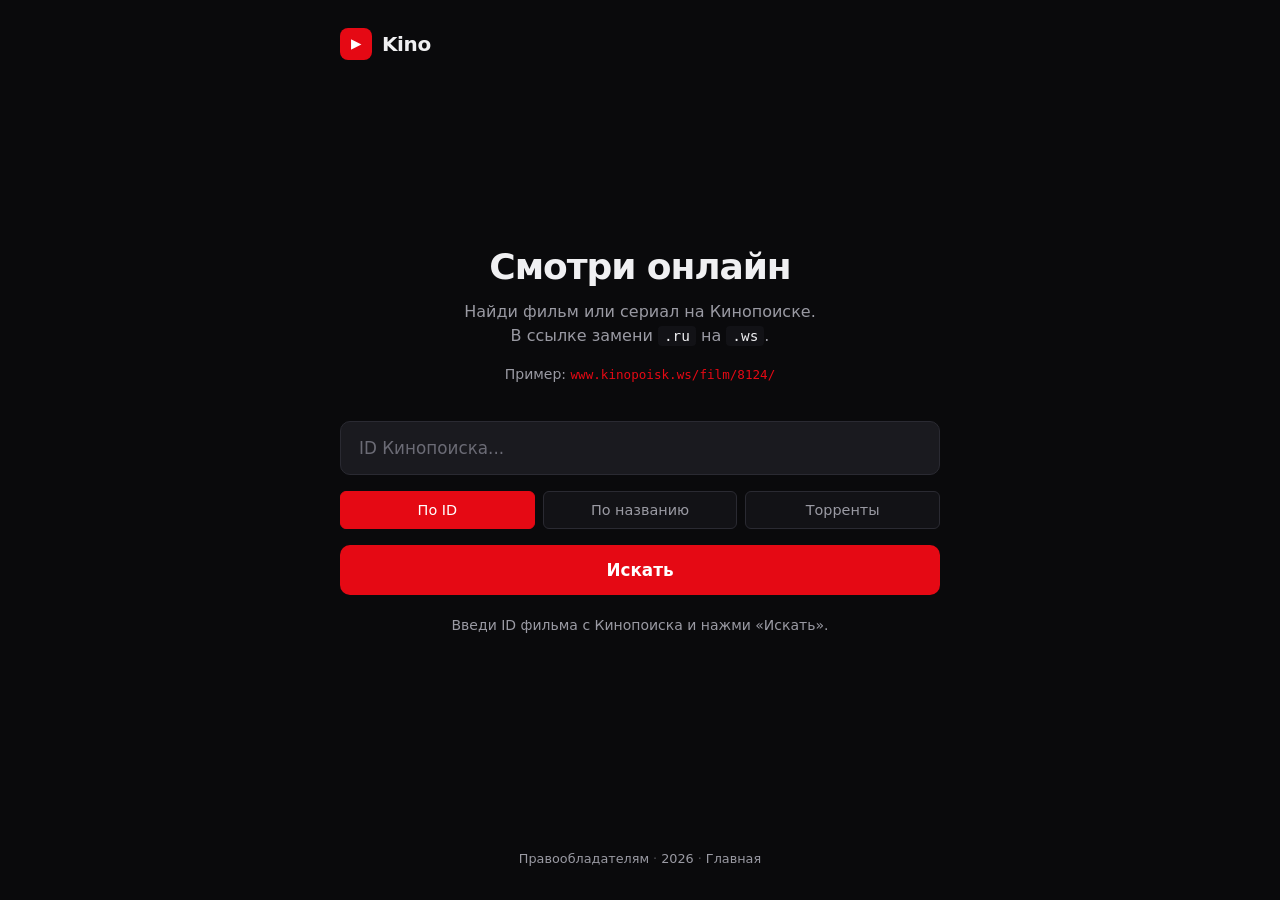
==== index.html @ 4b6ee845 "feat: show poster and title from Kinopoisk on ID search" ====
<!DOCTYPE html>
<html lang="ru">
<head>
  <meta charset="UTF-8">
  <meta name="viewport" content="width=device-width, initial-scale=1.0">
  <meta name="theme-color" content="#e50914">
  <meta name="description" content="Быстрый поиск фильмов и сериалов на Кинопоиске. Открой по ID или названию.">
  <meta name="robots" content="noindex">
  <title>Kino — смотри онлайн</title>
  <link rel="stylesheet" href="css/style.css">
  <link rel="icon" href="data:image/svg+xml,<svg xmlns='http://www.w3.org/2000/svg' viewBox='0 0 100 100'><text y='.9em' font-size='90'>▶</text></svg>">
</head>
<body>
  <div class="page">
    <header class="site-header">
      <a href="./" class="site-logo" aria-label="Kino — главная">
        <span class="site-logo__icon" aria-hidden="true">▶</span>
        <span class="site-logo__text">Kino</span>
      </a>
    </header>

    <main class="main">
      <section class="hero">
        <h1 class="hero__title">Смотри онлайн</h1>
        <p class="hero__desc">
          Найди фильм или сериал на Кинопоиске.<br>
          В ссылке замени <code>.ru</code> на <code>.ws</code>.
        </p>
        <p class="hero__example">
          Пример: <span>www.kinopoisk.ws/film/8124/</span>
        </p>
      </section>

      <form id="searchForm" class="search-form" method="get" target="_blank" novalidate>
        <div class="search-form__field">
          <label for="searchInput" class="visually-hidden">Запрос</label>
          <input
            type="number"
            id="searchInput"
            name="id"
            class="search-form__input"
            placeholder="ID Кинопоиска..."
            inputmode="numeric"
            autocomplete="off"
            required
          >
        </div>

        <div class="search-form__modes" role="group" aria-label="Режим поиска">
          <button type="button" class="btn-mode is-active" data-mode="id" data-placeholder="ID Кинопоиска..." data-type="number" data-name="id" data-path="/">
            По ID
          </button>
          <button type="button" class="btn-mode" data-mode="name" data-placeholder="Название фильма или сериала..." data-type="search" data-name="name" data-path="/searchname.php">
            По названию
          </button>
          <button type="button" class="btn-mode" data-mode="torrent" data-placeholder="Название фильма или сериала..." data-type="search" data-name="name" data-path="/torrent.php">
            Торренты
          </button>
        </div>

        <button type="submit" class="btn-submit" id="submitBtn">Искать</button>
      </form>

      <p class="hint" id="modeHint">Введи ID фильма с Кинопоиска и нажми «Искать».</p>

      <!-- Result card for ID search -->
      <div id="result" class="result" hidden>
        <div class="result__card">
          <div class="result__poster-wrap">
            <img id="resultPoster" class="result__poster" src="" alt="" loading="lazy">
            <div id="resultPosterPlaceholder" class="result__poster-placeholder" hidden>Нет постера</div>
          </div>
          <div class="result__info">
            <h2 id="resultTitle" class="result__title"></h2>
            <p id="resultOriginal" class="result__original"></p>
            <div class="result__meta">
              <span id="resultYear" class="result__year"></span>
              <span id="resultRating" class="result__rating" hidden></span>
            </div>
            <p id="resultGenres" class="result__genres"></p>
            <div class="result__actions">
              <a id="resultOpen" class="btn-open" href="#" target="_blank" rel="noopener noreferrer">Открыть на kinopoisk.ws</a>
            </div>
          </div>
        </div>
        <p id="resultError" class="result__error" hidden></p>
      </div>
    </main>

    <footer class="footer">
      <nav class="footer__nav">
        <a href="./copyright.html">Правообладателям</a>
        <span class="footer__sep">·</span>
        <span>2026</span>
        <span class="footer__sep">·</span>
        <a href="./">Главная</a>
      </nav>
    </footer>
  </div>

  <script src="js/main.js"></script>
</body>
</html>
---- css/style.css ----
/* Kino — clean cinema-inspired UI */

:root {
  --bg: #0a0a0c;
  --bg-elevated: #121216;
  --bg-input: #1a1a1f;
  --border: #2a2a32;
  --text: #f0f0f2;
  --text-muted: #9a9aa3;
  --accent: #e50914;
  --accent-hover: #f40612;
  --accent-soft: rgba(229, 9, 20, 0.12);
  --radius: 10px;
  --radius-sm: 6px;
  --font: system-ui, -apple-system, "Segoe UI", Roboto, "Helvetica Neue", Arial, sans-serif;
  --shadow: 0 8px 32px rgba(0, 0, 0, 0.45);
}

*,
*::before,
*::after {
  box-sizing: border-box;
}

html {
  font-size: 16px;
  -webkit-text-size-adjust: 100%;
}

body {
  margin: 0;
  min-height: 100vh;
  font-family: var(--font);
  background: var(--bg);
  color: var(--text);
  line-height: 1.5;
  -webkit-font-smoothing: antialiased;
}

.page {
  min-height: 100vh;
  display: flex;
  flex-direction: column;
  max-width: 640px;
  margin: 0 auto;
  padding: 0 20px;
}

/* Header */
.site-header {
  display: flex;
  align-items: center;
  justify-content: space-between;
  padding: 28px 0 20px;
}

.site-logo {
  display: inline-flex;
  align-items: center;
  gap: 10px;
  text-decoration: none;
  color: var(--text);
  font-weight: 700;
  font-size: 1.25rem;
  letter-spacing: -0.02em;
}

.site-logo__icon {
  display: inline-flex;
  align-items: center;
  justify-content: center;
  width: 32px;
  height: 32px;
  background: var(--accent);
  color: #fff;
  border-radius: 8px;
  font-size: 0.85rem;
  line-height: 1;
}

.site-logo__text {
  font-weight: 700;
}

/* Main */
.main {
  flex: 1;
  display: flex;
  flex-direction: column;
  justify-content: center;
  padding: 24px 0 48px;
}

.hero {
  margin-bottom: 36px;
  text-align: center;
}

.hero__title {
  margin: 0 0 12px;
  font-size: clamp(1.75rem, 5vw, 2.25rem);
  font-weight: 700;
  letter-spacing: -0.03em;
  line-height: 1.2;
}

.hero__desc {
  margin: 0 0 16px;
  color: var(--text-muted);
  font-size: 1rem;
}

.hero__desc code {
  font-family: ui-monospace, SFMono-Regular, Menlo, Monaco, Consolas, monospace;
  font-size: 0.9em;
  background: var(--bg-elevated);
  padding: 2px 6px;
  border-radius: 4px;
  color: var(--text);
}

.hero__example {
  margin: 0;
  font-size: 0.875rem;
  color: var(--text-muted);
}

.hero__example span {
  color: var(--accent);
  font-family: ui-monospace, SFMono-Regular, Menlo, Monaco, Consolas, monospace;
  font-size: 0.9em;
}

/* Form */
.search-form {
  display: flex;
  flex-direction: column;
  gap: 16px;
}

.search-form__field {
  position: relative;
}

.search-form__input {
  width: 100%;
  padding: 16px 18px;
  font-size: 1.05rem;
  font-family: inherit;
  color: var(--text);
  background: var(--bg-input);
  border: 1px solid var(--border);
  border-radius: var(--radius);
  outline: none;
  transition: border-color 0.15s ease, box-shadow 0.15s ease;
}

.search-form__input::placeholder {
  color: #6b6b75;
}

.search-form__input:focus {
  border-color: var(--accent);
  box-shadow: 0 0 0 3px var(--accent-soft);
}

.search-form__modes {
  display: flex;
  flex-wrap: wrap;
  gap: 8px;
}

.btn-mode {
  flex: 1;
  min-width: 0;
  padding: 10px 14px;
  font-size: 0.9rem;
  font-family: inherit;
  font-weight: 500;
  color: var(--text-muted);
  background: var(--bg-elevated);
  border: 1px solid var(--border);
  border-radius: var(--radius-sm);
  cursor: pointer;
  transition: color 0.15s ease, background 0.15s ease, border-color 0.15s ease;
}

.btn-mode:hover {
  color: var(--text);
  border-color: #3a3a45;
}

.btn-mode.is-active {
  color: #fff;
  background: var(--accent);
  border-color: var(--accent);
}

.btn-mode.is-active:hover {
  background: var(--accent-hover);
  border-color: var(--accent-hover);
}

.btn-submit {
  padding: 15px 24px;
  font-size: 1.05rem;
  font-family: inherit;
  font-weight: 600;
  color: #fff;
  background: var(--accent);
  border: none;
  border-radius: var(--radius);
  cursor: pointer;
  transition: background 0.15s ease, transform 0.1s ease, opacity 0.15s ease;
}

.btn-submit:hover:not(:disabled) {
  background: var(--accent-hover);
}

.btn-submit:active:not(:disabled) {
  transform: scale(0.985);
}

.btn-submit:disabled {
  opacity: 0.65;
  cursor: wait;
}

.hint {
  margin: 20px 0 0;
  text-align: center;
  font-size: 0.875rem;
  color: var(--text-muted);
}

/* Result card */
.result {
  margin-top: 32px;
}

.result__card {
  display: flex;
  gap: 20px;
  padding: 20px;
  background: var(--bg-elevated);
  border: 1px solid var(--border);
  border-radius: var(--radius);
  box-shadow: var(--shadow);
}

.result__poster-wrap {
  flex-shrink: 0;
  width: 120px;
  height: 180px;
  border-radius: 8px;
  overflow: hidden;
  background: var(--bg-input);
  position: relative;
}

.result__poster {
  width: 100%;
  height: 100%;
  object-fit: cover;
  display: block;
}

.result__poster-placeholder {
  position: absolute;
  inset: 0;
  display: flex;
  align-items: center;
  justify-content: center;
  font-size: 0.75rem;
  color: var(--text-muted);
  text-align: center;
  padding: 8px;
}

.result__info {
  flex: 1;
  min-width: 0;
  display: flex;
  flex-direction: column;
  gap: 6px;
}

.result__title {
  margin: 0;
  font-size: 1.25rem;
  font-weight: 700;
  letter-spacing: -0.02em;
  line-height: 1.3;
}

.result__original {
  margin: 0;
  font-size: 0.875rem;
  color: var(--text-muted);
}

.result__meta {
  display: flex;
  flex-wrap: wrap;
  gap: 10px;
  align-items: center;
  font-size: 0.9rem;
}

.result__year {
  color: var(--text-muted);
}

.result__rating {
  display: inline-flex;
  align-items: center;
  gap: 4px;
  padding: 2px 8px;
  background: var(--accent-soft);
  color: var(--accent);
  border-radius: 4px;
  font-weight: 600;
  font-size: 0.85rem;
}

.result__genres {
  margin: 4px 0 0;
  font-size: 0.8rem;
  color: var(--text-muted);
  line-height: 1.4;
}

.result__actions {
  margin-top: auto;
  padding-top: 12px;
}

.btn-open {
  display: inline-flex;
  align-items: center;
  justify-content: center;
  padding: 10px 16px;
  font-size: 0.9rem;
  font-weight: 600;
  color: #fff;
  background: var(--accent);
  border-radius: var(--radius-sm);
  text-decoration: none;
  transition: background 0.15s ease;
}

.btn-open:hover {
  background: var(--accent-hover);
}

.result__error {
  margin: 16px 0 0;
  padding: 12px 16px;
  background: rgba(229, 9, 20, 0.1);
  border: 1px solid rgba(229, 9, 20, 0.35);
  border-radius: var(--radius-sm);
  color: #ff8a8a;
  font-size: 0.875rem;
  text-align: center;
}

/* Footer */
.footer {
  padding: 24px 0 32px;
  text-align: center;
}

.footer__nav {
  display: flex;
  flex-wrap: wrap;
  justify-content: center;
  align-items: center;
  gap: 6px 4px;
  font-size: 0.8rem;
  color: var(--text-muted);
}

.footer__nav a {
  color: var(--text-muted);
  text-decoration: none;
  transition: color 0.15s ease;
}

.footer__nav a:hover {
  color: var(--text);
}

.footer__sep {
  opacity: 0.5;
}

/* Utilities */
.visually-hidden {
  position: absolute;
  width: 1px;
  height: 1px;
  padding: 0;
  margin: -1px;
  overflow: hidden;
  clip: rect(0, 0, 0, 0);
  white-space: nowrap;
  border: 0;
}

/* Responsive */
@media (max-width: 480px) {
  .search-form__modes {
    flex-direction: column;
  }

  .btn-mode {
    flex: none;
  }

  .result__card {
    flex-direction: column;
    align-items: center;
    text-align: center;
  }

  .result__poster-wrap {
    width: 140px;
    height: 210px;
  }

  .result__meta,
  .result__actions {
    justify-content: center;
  }
}
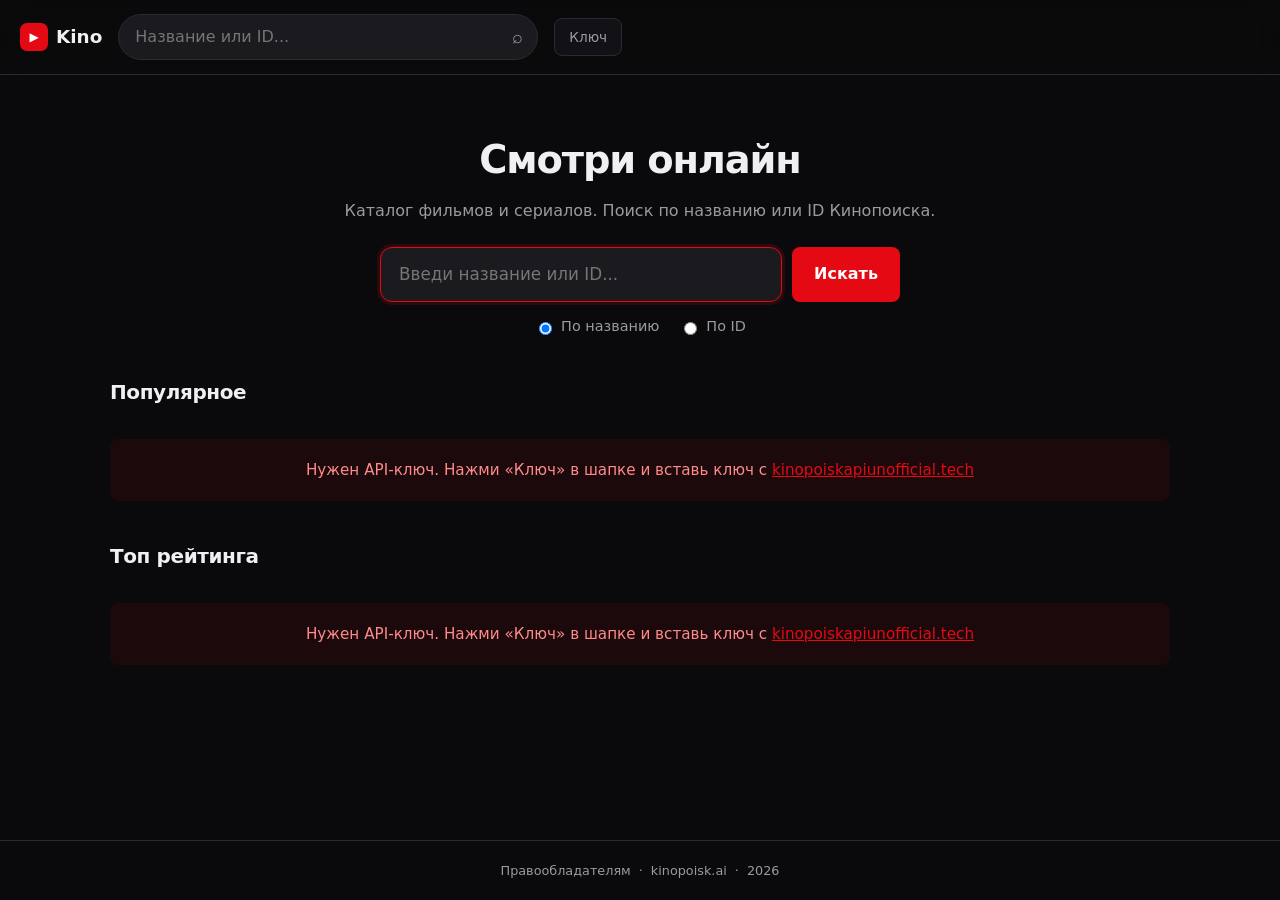
==== commit 985eb0d9: "feat: full catalog structure — home, film page with player slot, search results" ====
--- a/index.html
+++ b/index.html
@@ -4,100 +4,107 @@
   <meta charset="UTF-8">
   <meta name="viewport" content="width=device-width, initial-scale=1.0">
   <meta name="theme-color" content="#e50914">
-  <meta name="description" content="Быстрый поиск фильмов и сериалов на Кинопоиске. Открой по ID или названию.">
-  <meta name="robots" content="noindex">
-  <title>Kino — смотри онлайн</title>
+  <meta name="description" content="Kino — каталог фильмов и сериалов. Поиск, карточки, трейлеры.">
+  <title>Kino — фильмы и сериалы</title>
   <link rel="stylesheet" href="css/style.css">
   <link rel="icon" href="data:image/svg+xml,<svg xmlns='http://www.w3.org/2000/svg' viewBox='0 0 100 100'><text y='.9em' font-size='90'>▶</text></svg>">
 </head>
 <body>
-  <div class="page">
-    <header class="site-header">
-      <a href="./" class="site-logo" aria-label="Kino — главная">
-        <span class="site-logo__icon" aria-hidden="true">▶</span>
-        <span class="site-logo__text">Kino</span>
+  <div class="layout">
+    <header class="header">
+      <a href="./" class="logo">
+        <span class="logo__icon">▶</span>
+        <span class="logo__text">Kino</span>
       </a>
+      <form class="header-search" id="headerSearch" role="search">
+        <input type="search" id="headerInput" placeholder="Название или ID..." autocomplete="off">
+        <button type="submit" aria-label="Искать">⌕</button>
+      </form>
+      <button type="button" class="btn-key" id="btnKey" title="API-ключ">Ключ</button>
     </header>
 
     <main class="main">
+      <!-- Hero search -->
       <section class="hero">
-        <h1 class="hero__title">Смотри онлайн</h1>
-        <p class="hero__desc">
-          Найди фильм или сериал на Кинопоиске.<br>
-          В ссылке замени <code>.ru</code> на <code>.ws</code>.
-        </p>
-        <p class="hero__example">
-          Пример: <span>www.kinopoisk.ws/film/8124/</span>
-        </p>
+        <h1>Смотри онлайн</h1>
+        <p class="hero__sub">Каталог фильмов и сериалов. Поиск по названию или ID Кинопоиска.</p>
+        <form id="mainSearch" class="search-box">
+          <input type="search" id="mainInput" placeholder="Введи название или ID..." autocomplete="off" autofocus>
+          <button type="submit" class="btn-primary">Искать</button>
+        </form>
+        <div class="search-modes">
+          <label><input type="radio" name="mode" value="name" checked> По названию</label>
+          <label><input type="radio" name="mode" value="id"> По ID</label>
+        </div>
       </section>
 
-      <form id="searchForm" class="search-form" method="get" target="_blank" novalidate>
-        <div class="search-form__field">
-          <label for="searchInput" class="visually-hidden">Запрос</label>
-          <input
-            type="number"
-            id="searchInput"
-            name="id"
-            class="search-form__input"
-            placeholder="ID Кинопоиска..."
-            inputmode="numeric"
-            autocomplete="off"
-            required
-          >
+      <!-- Search results -->
+      <section id="searchResults" class="section" hidden>
+        <div class="section__head">
+          <h2 id="resultsTitle">Результаты</h2>
+          <button type="button" class="btn-text" id="clearResults">Скрыть</button>
         </div>
+        <div id="resultsGrid" class="grid"></div>
+        <p id="resultsEmpty" class="empty" hidden>Ничего не найдено</p>
+        <p id="resultsError" class="error" hidden></p>
+      </section>
 
-        <div class="search-form__modes" role="group" aria-label="Режим поиска">
-          <button type="button" class="btn-mode is-active" data-mode="id" data-placeholder="ID Кинопоиска..." data-type="number" data-name="id" data-path="/">
-            По ID
-          </button>
-          <button type="button" class="btn-mode" data-mode="name" data-placeholder="Название фильма или сериала..." data-type="search" data-name="name" data-path="/searchname.php">
-            По названию
-          </button>
-          <button type="button" class="btn-mode" data-mode="torrent" data-placeholder="Название фильма или сериала..." data-type="search" data-name="name" data-path="/torrent.php">
-            Торренты
-          </button>
+      <!-- Popular / Top -->
+      <section class="section">
+        <div class="section__head">
+          <h2>Популярное</h2>
         </div>
+        <div id="popularGrid" class="grid">
+          <div class="skeleton-card"></div>
+          <div class="skeleton-card"></div>
+          <div class="skeleton-card"></div>
+          <div class="skeleton-card"></div>
+          <div class="skeleton-card"></div>
+          <div class="skeleton-card"></div>
+        </div>
+        <p id="popularError" class="error" hidden></p>
+      </section>
 
-        <button type="submit" class="btn-submit" id="submitBtn">Искать</button>
-      </form>
-
-      <p class="hint" id="modeHint">Введи ID фильма с Кинопоиска и нажми «Искать».</p>
-
-      <!-- Result card for ID search -->
-      <div id="result" class="result" hidden>
-        <div class="result__card">
-          <div class="result__poster-wrap">
-            <img id="resultPoster" class="result__poster" src="" alt="" loading="lazy">
-            <div id="resultPosterPlaceholder" class="result__poster-placeholder" hidden>Нет постера</div>
-          </div>
-          <div class="result__info">
-            <h2 id="resultTitle" class="result__title"></h2>
-            <p id="resultOriginal" class="result__original"></p>
-            <div class="result__meta">
-              <span id="resultYear" class="result__year"></span>
-              <span id="resultRating" class="result__rating" hidden></span>
-            </div>
-            <p id="resultGenres" class="result__genres"></p>
-            <div class="result__actions">
-              <a id="resultOpen" class="btn-open" href="#" target="_blank" rel="noopener noreferrer">Открыть на kinopoisk.ws</a>
-            </div>
-          </div>
+      <section class="section">
+        <div class="section__head">
+          <h2>Топ рейтинга</h2>
         </div>
-        <p id="resultError" class="result__error" hidden></p>
-      </div>
+        <div id="topGrid" class="grid">
+          <div class="skeleton-card"></div>
+          <div class="skeleton-card"></div>
+          <div class="skeleton-card"></div>
+          <div class="skeleton-card"></div>
+          <div class="skeleton-card"></div>
+          <div class="skeleton-card"></div>
+        </div>
+        <p id="topError" class="error" hidden></p>
+      </section>
     </main>
 
     <footer class="footer">
-      <nav class="footer__nav">
-        <a href="./copyright.html">Правообладателям</a>
-        <span class="footer__sep">·</span>
-        <span>2026</span>
-        <span class="footer__sep">·</span>
-        <a href="./">Главная</a>
-      </nav>
+      <a href="./copyright.html">Правообладателям</a>
+      <span>·</span>
+      <span>kinopoisk.ai</span>
+      <span>·</span>
+      <span>2026</span>
     </footer>
   </div>
 
-  <script src="js/main.js"></script>
+  <!-- API key modal -->
+  <div id="keyModal" class="modal" hidden>
+    <div class="modal__box">
+      <h3>API-ключ Кинопоиска</h3>
+      <p>Бесплатный ключ: <a href="https://kinopoiskapiunofficial.tech" target="_blank" rel="noopener">kinopoiskapiunofficial.tech</a></p>
+      <input type="text" id="keyInput" placeholder="Вставь ключ сюда" autocomplete="off">
+      <div class="modal__actions">
+        <button type="button" class="btn-primary" id="keySave">Сохранить</button>
+        <button type="button" class="btn-text" id="keyCancel">Отмена</button>
+      </div>
+    </div>
+  </div>
+
+  <script src="js/api.js"></script>
+  <script src="js/ui.js"></script>
+  <script src="js/home.js"></script>
 </body>
 </html>
--- a/css/style.css
+++ b/css/style.css
@@ -1,5 +1,3 @@
-/* Kino — clean cinema-inspired UI */
-
 :root {
   --bg: #0a0a0c;
   --bg-elevated: #121216;
@@ -9,23 +7,16 @@
   --text-muted: #9a9aa3;
   --accent: #e50914;
   --accent-hover: #f40612;
-  --accent-soft: rgba(229, 9, 20, 0.12);
-  --radius: 10px;
-  --radius-sm: 6px;
+  --accent-soft: rgba(229, 9, 20, 0.15);
+  --radius: 12px;
+  --radius-sm: 8px;
   --font: system-ui, -apple-system, "Segoe UI", Roboto, "Helvetica Neue", Arial, sans-serif;
-  --shadow: 0 8px 32px rgba(0, 0, 0, 0.45);
-}
-
-*,
-*::before,
-*::after {
-  box-sizing: border-box;
-}
-
-html {
-  font-size: 16px;
-  -webkit-text-size-adjust: 100%;
-}
+  --max: 1100px;
+}
+
+*, *::before, *::after { box-sizing: border-box; }
+
+html { font-size: 16px; }
 
 body {
   margin: 0;
@@ -37,400 +28,574 @@
   -webkit-font-smoothing: antialiased;
 }
 
-.page {
+a { color: var(--accent); }
+
+.layout {
   min-height: 100vh;
   display: flex;
   flex-direction: column;
-  max-width: 640px;
-  margin: 0 auto;
-  padding: 0 20px;
 }
 
 /* Header */
-.site-header {
-  display: flex;
-  align-items: center;
-  justify-content: space-between;
-  padding: 28px 0 20px;
-}
-
-.site-logo {
+.header {
+  display: flex;
+  align-items: center;
+  gap: 16px;
+  padding: 14px 20px;
+  border-bottom: 1px solid var(--border);
+  background: rgba(10, 10, 12, 0.9);
+  position: sticky;
+  top: 0;
+  z-index: 50;
+  backdrop-filter: blur(12px);
+}
+
+.logo {
   display: inline-flex;
   align-items: center;
-  gap: 10px;
+  gap: 8px;
   text-decoration: none;
   color: var(--text);
   font-weight: 700;
-  font-size: 1.25rem;
-  letter-spacing: -0.02em;
-}
-
-.site-logo__icon {
-  display: inline-flex;
-  align-items: center;
-  justify-content: center;
-  width: 32px;
-  height: 32px;
+  font-size: 1.15rem;
+  flex-shrink: 0;
+}
+
+.logo__icon {
+  width: 28px;
+  height: 28px;
+  display: flex;
+  align-items: center;
+  justify-content: center;
   background: var(--accent);
   color: #fff;
-  border-radius: 8px;
+  border-radius: 7px;
+  font-size: 0.75rem;
+}
+
+.header-search {
+  flex: 1;
+  max-width: 420px;
+  display: flex;
+  background: var(--bg-input);
+  border: 1px solid var(--border);
+  border-radius: 999px;
+  overflow: hidden;
+}
+
+.header-search input {
+  flex: 1;
+  border: none;
+  background: transparent;
+  color: var(--text);
+  padding: 10px 16px;
+  font: inherit;
+  outline: none;
+}
+
+.header-search button {
+  border: none;
+  background: transparent;
+  color: var(--text-muted);
+  padding: 0 14px;
+  cursor: pointer;
+  font-size: 1.1rem;
+}
+
+.btn-key {
+  flex-shrink: 0;
+  padding: 8px 14px;
+  font: inherit;
   font-size: 0.85rem;
-  line-height: 1;
-}
-
-.site-logo__text {
-  font-weight: 700;
-}
+  font-weight: 500;
+  color: var(--text-muted);
+  background: var(--bg-elevated);
+  border: 1px solid var(--border);
+  border-radius: var(--radius-sm);
+  cursor: pointer;
+}
+
+.btn-key:hover { color: var(--text); }
 
 /* Main */
 .main {
   flex: 1;
-  display: flex;
-  flex-direction: column;
-  justify-content: center;
-  padding: 24px 0 48px;
-}
-
+  width: 100%;
+  max-width: var(--max);
+  margin: 0 auto;
+  padding: 24px 20px 48px;
+}
+
+/* Hero */
 .hero {
-  margin-bottom: 36px;
   text-align: center;
-}
-
-.hero__title {
-  margin: 0 0 12px;
-  font-size: clamp(1.75rem, 5vw, 2.25rem);
+  padding: 32px 0 40px;
+}
+
+.hero h1 {
+  margin: 0 0 10px;
+  font-size: clamp(1.75rem, 4vw, 2.4rem);
   font-weight: 700;
   letter-spacing: -0.03em;
-  line-height: 1.2;
-}
-
-.hero__desc {
-  margin: 0 0 16px;
-  color: var(--text-muted);
-  font-size: 1rem;
-}
-
-.hero__desc code {
-  font-family: ui-monospace, SFMono-Regular, Menlo, Monaco, Consolas, monospace;
-  font-size: 0.9em;
-  background: var(--bg-elevated);
-  padding: 2px 6px;
-  border-radius: 4px;
-  color: var(--text);
-}
-
-.hero__example {
-  margin: 0;
-  font-size: 0.875rem;
-  color: var(--text-muted);
-}
-
-.hero__example span {
-  color: var(--accent);
-  font-family: ui-monospace, SFMono-Regular, Menlo, Monaco, Consolas, monospace;
-  font-size: 0.9em;
-}
-
-/* Form */
-.search-form {
-  display: flex;
-  flex-direction: column;
-  gap: 16px;
-}
-
-.search-form__field {
-  position: relative;
-}
-
-.search-form__input {
-  width: 100%;
-  padding: 16px 18px;
+}
+
+.hero__sub {
+  margin: 0 0 24px;
+  color: var(--text-muted);
+}
+
+.search-box {
+  display: flex;
+  gap: 10px;
+  max-width: 520px;
+  margin: 0 auto 14px;
+}
+
+.search-box input {
+  flex: 1;
+  padding: 14px 18px;
+  font: inherit;
   font-size: 1.05rem;
-  font-family: inherit;
   color: var(--text);
   background: var(--bg-input);
   border: 1px solid var(--border);
   border-radius: var(--radius);
   outline: none;
-  transition: border-color 0.15s ease, box-shadow 0.15s ease;
-}
-
-.search-form__input::placeholder {
-  color: #6b6b75;
-}
-
-.search-form__input:focus {
+}
+
+.search-box input:focus {
   border-color: var(--accent);
   box-shadow: 0 0 0 3px var(--accent-soft);
 }
 
-.search-form__modes {
-  display: flex;
-  flex-wrap: wrap;
-  gap: 8px;
-}
-
-.btn-mode {
-  flex: 1;
-  min-width: 0;
-  padding: 10px 14px;
+.search-modes {
+  display: flex;
+  justify-content: center;
+  gap: 20px;
   font-size: 0.9rem;
-  font-family: inherit;
-  font-weight: 500;
-  color: var(--text-muted);
-  background: var(--bg-elevated);
-  border: 1px solid var(--border);
-  border-radius: var(--radius-sm);
+  color: var(--text-muted);
+}
+
+.search-modes label {
   cursor: pointer;
-  transition: color 0.15s ease, background 0.15s ease, border-color 0.15s ease;
-}
-
-.btn-mode:hover {
-  color: var(--text);
-  border-color: #3a3a45;
-}
-
-.btn-mode.is-active {
-  color: #fff;
-  background: var(--accent);
-  border-color: var(--accent);
-}
-
-.btn-mode.is-active:hover {
-  background: var(--accent-hover);
-  border-color: var(--accent-hover);
-}
-
-.btn-submit {
-  padding: 15px 24px;
-  font-size: 1.05rem;
-  font-family: inherit;
+  display: flex;
+  align-items: center;
+  gap: 6px;
+}
+
+/* Buttons */
+.btn-primary {
+  display: inline-flex;
+  align-items: center;
+  justify-content: center;
+  padding: 12px 22px;
+  font: inherit;
   font-weight: 600;
   color: #fff;
   background: var(--accent);
   border: none;
-  border-radius: var(--radius);
+  border-radius: var(--radius-sm);
   cursor: pointer;
-  transition: background 0.15s ease, transform 0.1s ease, opacity 0.15s ease;
-}
-
-.btn-submit:hover:not(:disabled) {
-  background: var(--accent-hover);
-}
-
-.btn-submit:active:not(:disabled) {
-  transform: scale(0.985);
-}
-
-.btn-submit:disabled {
-  opacity: 0.65;
-  cursor: wait;
-}
-
-.hint {
-  margin: 20px 0 0;
-  text-align: center;
-  font-size: 0.875rem;
-  color: var(--text-muted);
-}
-
-/* Result card */
-.result {
-  margin-top: 32px;
-}
-
-.result__card {
-  display: flex;
-  gap: 20px;
-  padding: 20px;
+  text-decoration: none;
+  transition: background 0.15s;
+}
+
+.btn-primary:hover { background: var(--accent-hover); }
+
+.btn-outline {
+  display: inline-flex;
+  align-items: center;
+  padding: 12px 22px;
+  font: inherit;
+  font-weight: 600;
+  color: var(--text);
+  background: transparent;
+  border: 1px solid var(--border);
+  border-radius: var(--radius-sm);
+  text-decoration: none;
+  transition: border-color 0.15s;
+}
+
+.btn-outline:hover { border-color: var(--text-muted); }
+
+.btn-text {
+  background: none;
+  border: none;
+  color: var(--text-muted);
+  font: inherit;
+  cursor: pointer;
+  padding: 4px 8px;
+}
+
+.btn-text:hover { color: var(--text); }
+
+/* Sections & grid */
+.section {
+  margin-bottom: 40px;
+}
+
+.section__head {
+  display: flex;
+  align-items: center;
+  justify-content: space-between;
+  margin-bottom: 16px;
+}
+
+.section__head h2 {
+  margin: 0;
+  font-size: 1.25rem;
+  font-weight: 700;
+  letter-spacing: -0.02em;
+}
+
+.grid {
+  display: grid;
+  grid-template-columns: repeat(auto-fill, minmax(140px, 1fr));
+  gap: 16px;
+}
+
+/* Card */
+.card {
+  display: block;
+  text-decoration: none;
+  color: inherit;
+  border-radius: var(--radius-sm);
+  overflow: hidden;
   background: var(--bg-elevated);
   border: 1px solid var(--border);
-  border-radius: var(--radius);
-  box-shadow: var(--shadow);
-}
-
-.result__poster-wrap {
-  flex-shrink: 0;
-  width: 120px;
-  height: 180px;
-  border-radius: 8px;
+  transition: transform 0.15s, border-color 0.15s;
+}
+
+.card:hover {
+  transform: translateY(-3px);
+  border-color: #3a3a45;
+}
+
+.card__poster {
+  position: relative;
+  aspect-ratio: 2/3;
+  background: var(--bg-input);
   overflow: hidden;
-  background: var(--bg-input);
-  position: relative;
-}
-
-.result__poster {
+}
+
+.card__poster img {
   width: 100%;
   height: 100%;
   object-fit: cover;
   display: block;
 }
 
-.result__poster-placeholder {
+.card__no-poster {
+  height: 100%;
+  display: flex;
+  align-items: center;
+  justify-content: center;
+  font-size: 0.75rem;
+  color: var(--text-muted);
+  padding: 8px;
+  text-align: center;
+}
+
+.card__rating {
+  position: absolute;
+  top: 8px;
+  left: 8px;
+  padding: 2px 7px;
+  background: rgba(0,0,0,0.75);
+  color: #ffd666;
+  font-size: 0.75rem;
+  font-weight: 700;
+  border-radius: 4px;
+}
+
+.card__body {
+  padding: 10px 10px 12px;
+}
+
+.card__title {
+  font-size: 0.9rem;
+  font-weight: 600;
+  line-height: 1.3;
+  display: -webkit-box;
+  -webkit-line-clamp: 2;
+  -webkit-box-orient: vertical;
+  overflow: hidden;
+}
+
+.card__year {
+  margin-top: 4px;
+  font-size: 0.8rem;
+  color: var(--text-muted);
+}
+
+.skeleton-card {
+  aspect-ratio: 2/3;
+  background: linear-gradient(90deg, var(--bg-elevated) 25%, var(--bg-input) 50%, var(--bg-elevated) 75%);
+  background-size: 200% 100%;
+  animation: shimmer 1.4s infinite;
+  border-radius: var(--radius-sm);
+}
+
+@keyframes shimmer {
+  0% { background-position: 200% 0; }
+  100% { background-position: -200% 0; }
+}
+
+.empty, .error {
+  text-align: center;
+  color: var(--text-muted);
+  padding: 20px;
+  font-size: 0.95rem;
+}
+
+.error {
+  color: #ff8a8a;
+  background: rgba(229, 9, 20, 0.08);
+  border-radius: var(--radius-sm);
+}
+
+/* Film page */
+.film-loading {
+  text-align: center;
+  padding: 60px 20px;
+  color: var(--text-muted);
+}
+
+.player-wrap {
+  margin-bottom: 28px;
+}
+
+.player {
+  position: relative;
+  width: 100%;
+  aspect-ratio: 16/9;
+  background: #000;
+  border-radius: var(--radius);
+  overflow: hidden;
+  border: 1px solid var(--border);
+}
+
+.player iframe,
+.player video {
   position: absolute;
   inset: 0;
-  display: flex;
-  align-items: center;
-  justify-content: center;
-  font-size: 0.75rem;
-  color: var(--text-muted);
-  text-align: center;
-  padding: 8px;
-}
-
-.result__info {
-  flex: 1;
-  min-width: 0;
+  width: 100%;
+  height: 100%;
+  border: none;
+}
+
+.player__placeholder {
+  position: absolute;
+  inset: 0;
   display: flex;
   flex-direction: column;
-  gap: 6px;
-}
-
-.result__title {
-  margin: 0;
-  font-size: 1.25rem;
+  align-items: center;
+  justify-content: center;
+  gap: 8px;
+  color: var(--text-muted);
+  background: var(--bg-elevated);
+}
+
+.player__icon {
+  width: 64px;
+  height: 64px;
+  display: flex;
+  align-items: center;
+  justify-content: center;
+  background: var(--accent);
+  color: #fff;
+  border-radius: 50%;
+  font-size: 1.5rem;
+  margin-bottom: 8px;
+}
+
+.player__hint {
+  font-size: 0.8rem;
+  opacity: 0.7;
+}
+
+.player__hint code {
+  background: var(--bg-input);
+  padding: 2px 6px;
+  border-radius: 4px;
+}
+
+.film-layout {
+  display: grid;
+  grid-template-columns: 200px 1fr;
+  gap: 28px;
+  margin-bottom: 36px;
+}
+
+.film-poster {
+  width: 100%;
+  border-radius: var(--radius-sm);
+  border: 1px solid var(--border);
+  display: block;
+  background: var(--bg-input);
+}
+
+.film-title {
+  margin: 0 0 6px;
+  font-size: clamp(1.4rem, 3vw, 1.9rem);
   font-weight: 700;
   letter-spacing: -0.02em;
-  line-height: 1.3;
-}
-
-.result__original {
-  margin: 0;
-  font-size: 0.875rem;
-  color: var(--text-muted);
-}
-
-.result__meta {
+  line-height: 1.25;
+}
+
+.film-original {
+  margin: 0 0 10px;
+  color: var(--text-muted);
+  font-size: 1rem;
+}
+
+.film-meta {
+  font-size: 0.95rem;
+  color: var(--text-muted);
+  margin-bottom: 10px;
+}
+
+.film-rating {
+  display: inline-block;
+  padding: 4px 12px;
+  background: var(--accent-soft);
+  color: #ff8a8a;
+  font-weight: 700;
+  border-radius: 6px;
+  margin-bottom: 12px;
+}
+
+.film-genres {
+  font-size: 0.9rem;
+  color: var(--text-muted);
+  margin: 0 0 16px;
+}
+
+.film-desc {
+  margin: 0 0 20px;
+  color: #c8c8d0;
+  line-height: 1.65;
+  max-width: 60ch;
+}
+
+.film-actions {
   display: flex;
   flex-wrap: wrap;
   gap: 10px;
-  align-items: center;
+}
+
+.ai-block {
+  padding: 20px;
+  background: var(--bg-elevated);
+  border: 1px solid var(--border);
+  border-radius: var(--radius);
+}
+
+.ai-text {
+  color: #c8c8d0;
+  line-height: 1.65;
+}
+
+/* Modal */
+.modal {
+  position: fixed;
+  inset: 0;
+  background: rgba(0,0,0,0.7);
+  display: flex;
+  align-items: center;
+  justify-content: center;
+  z-index: 100;
+  padding: 20px;
+}
+
+.modal[hidden] { display: none; }
+
+.modal__box {
+  background: var(--bg-elevated);
+  border: 1px solid var(--border);
+  border-radius: var(--radius);
+  padding: 28px;
+  width: 100%;
+  max-width: 420px;
+}
+
+.modal__box h3 {
+  margin: 0 0 10px;
+  font-size: 1.2rem;
+}
+
+.modal__box p {
+  margin: 0 0 16px;
   font-size: 0.9rem;
-}
-
-.result__year {
-  color: var(--text-muted);
-}
-
-.result__rating {
-  display: inline-flex;
-  align-items: center;
-  gap: 4px;
-  padding: 2px 8px;
-  background: var(--accent-soft);
-  color: var(--accent);
-  border-radius: 4px;
-  font-weight: 600;
-  font-size: 0.85rem;
-}
-
-.result__genres {
-  margin: 4px 0 0;
-  font-size: 0.8rem;
-  color: var(--text-muted);
-  line-height: 1.4;
-}
-
-.result__actions {
-  margin-top: auto;
-  padding-top: 12px;
-}
-
-.btn-open {
-  display: inline-flex;
-  align-items: center;
-  justify-content: center;
-  padding: 10px 16px;
-  font-size: 0.9rem;
-  font-weight: 600;
-  color: #fff;
-  background: var(--accent);
-  border-radius: var(--radius-sm);
-  text-decoration: none;
-  transition: background 0.15s ease;
-}
-
-.btn-open:hover {
-  background: var(--accent-hover);
-}
-
-.result__error {
-  margin: 16px 0 0;
-  padding: 12px 16px;
-  background: rgba(229, 9, 20, 0.1);
-  border: 1px solid rgba(229, 9, 20, 0.35);
-  border-radius: var(--radius-sm);
-  color: #ff8a8a;
-  font-size: 0.875rem;
-  text-align: center;
+  color: var(--text-muted);
+}
+
+.modal__box input {
+  width: 100%;
+  padding: 12px 14px;
+  font: inherit;
+  color: var(--text);
+  background: var(--bg-input);
+  border: 1px solid var(--border);
+  border-radius: var(--radius-sm);
+  margin-bottom: 16px;
+  outline: none;
+}
+
+.modal__box input:focus {
+  border-color: var(--accent);
+}
+
+.modal__actions {
+  display: flex;
+  gap: 10px;
 }
 
 /* Footer */
 .footer {
-  padding: 24px 0 32px;
+  padding: 20px;
   text-align: center;
-}
-
-.footer__nav {
-  display: flex;
+  font-size: 0.8rem;
+  color: var(--text-muted);
+  border-top: 1px solid var(--border);
+  display: flex;
+  justify-content: center;
+  gap: 8px;
   flex-wrap: wrap;
-  justify-content: center;
-  align-items: center;
-  gap: 6px 4px;
-  font-size: 0.8rem;
-  color: var(--text-muted);
-}
-
-.footer__nav a {
+}
+
+.footer a {
   color: var(--text-muted);
   text-decoration: none;
-  transition: color 0.15s ease;
-}
-
-.footer__nav a:hover {
-  color: var(--text);
-}
-
-.footer__sep {
-  opacity: 0.5;
-}
-
-/* Utilities */
-.visually-hidden {
-  position: absolute;
-  width: 1px;
-  height: 1px;
-  padding: 0;
-  margin: -1px;
-  overflow: hidden;
-  clip: rect(0, 0, 0, 0);
-  white-space: nowrap;
-  border: 0;
-}
+}
+
+.footer a:hover { color: var(--text); }
 
 /* Responsive */
-@media (max-width: 480px) {
-  .search-form__modes {
+@media (max-width: 640px) {
+  .film-layout {
+    grid-template-columns: 1fr;
+    justify-items: center;
+    text-align: center;
+  }
+
+  .film-poster-col {
+    width: 160px;
+  }
+
+  .film-desc {
+    max-width: none;
+  }
+
+  .film-actions {
+    justify-content: center;
+  }
+
+  .search-box {
     flex-direction: column;
   }
 
-  .btn-mode {
-    flex: none;
+  .header-search {
+    display: none;
   }
-
-  .result__card {
-    flex-direction: column;
-    align-items: center;
-    text-align: center;
-  }
-
-  .result__poster-wrap {
-    width: 140px;
-    height: 210px;
-  }
-
-  .result__meta,
-  .result__actions {
-    justify-content: center;
-  }
-}
+}
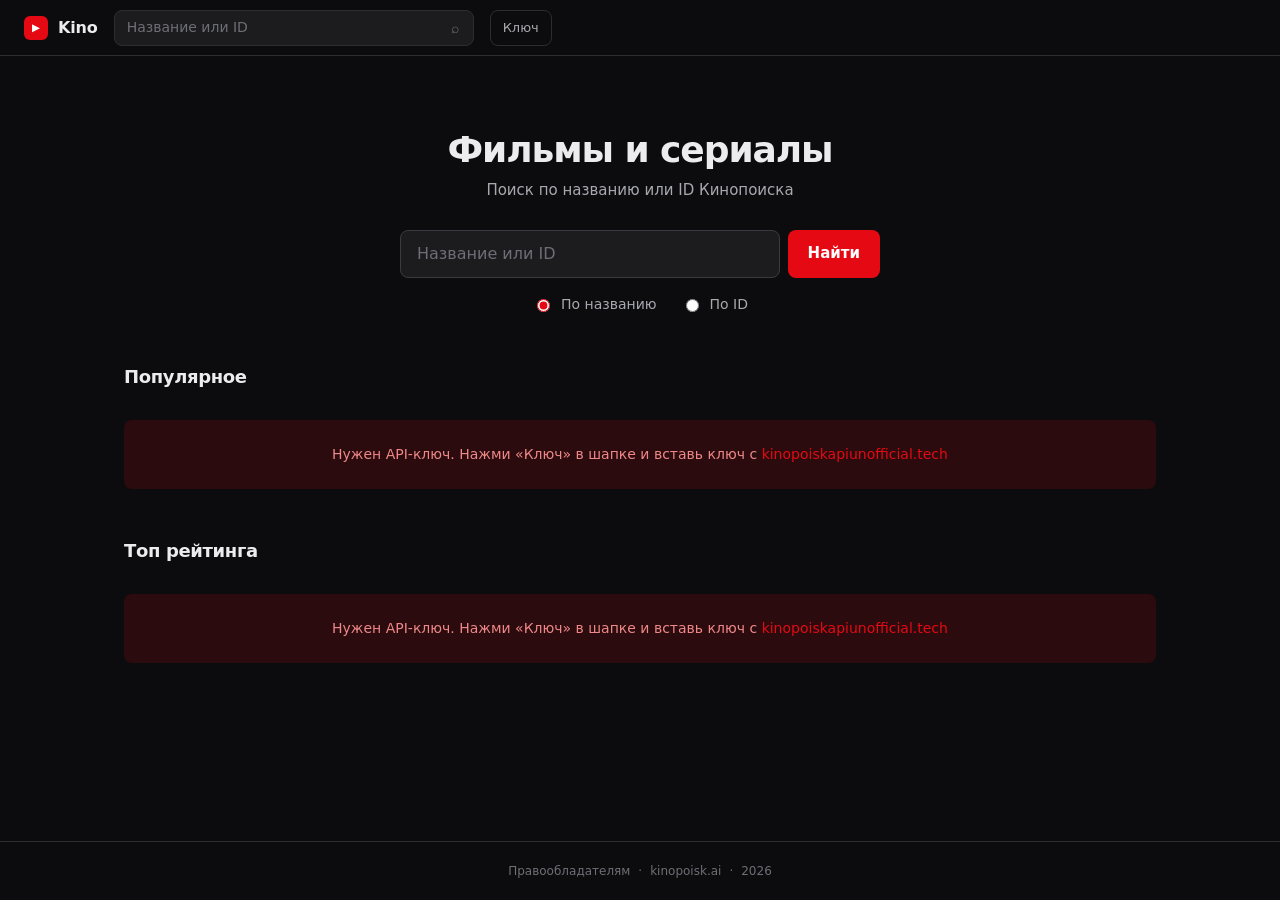
==== commit ac470cd8: "design: unslop pass — cinema direction, quiet chrome, poster-first" ====
--- a/index.html
+++ b/index.html
@@ -3,34 +3,33 @@
 <head>
   <meta charset="UTF-8">
   <meta name="viewport" content="width=device-width, initial-scale=1.0">
-  <meta name="theme-color" content="#e50914">
-  <meta name="description" content="Kino — каталог фильмов и сериалов. Поиск, карточки, трейлеры.">
-  <title>Kino — фильмы и сериалы</title>
+  <meta name="theme-color" content="#0c0c0e">
+  <meta name="description" content="Kino — каталог фильмов и сериалов">
+  <title>Kino</title>
   <link rel="stylesheet" href="css/style.css">
-  <link rel="icon" href="data:image/svg+xml,<svg xmlns='http://www.w3.org/2000/svg' viewBox='0 0 100 100'><text y='.9em' font-size='90'>▶</text></svg>">
+  <link rel="icon" href="data:image/svg+xml,<svg xmlns='http://www.w3.org/2000/svg' viewBox='0 0 100 100'><rect width='100' height='100' rx='22' fill='%23e50914'/><polygon points='38,28 38,72 72,50' fill='white'/></svg>">
 </head>
 <body>
   <div class="layout">
     <header class="header">
       <a href="./" class="logo">
-        <span class="logo__icon">▶</span>
+        <span class="logo__icon" aria-hidden="true">▶</span>
         <span class="logo__text">Kino</span>
       </a>
       <form class="header-search" id="headerSearch" role="search">
-        <input type="search" id="headerInput" placeholder="Название или ID..." autocomplete="off">
+        <input type="search" id="headerInput" placeholder="Название или ID" autocomplete="off">
         <button type="submit" aria-label="Искать">⌕</button>
       </form>
-      <button type="button" class="btn-key" id="btnKey" title="API-ключ">Ключ</button>
+      <button type="button" class="btn-key" id="btnKey">Ключ</button>
     </header>
 
     <main class="main">
-      <!-- Hero search -->
       <section class="hero">
-        <h1>Смотри онлайн</h1>
-        <p class="hero__sub">Каталог фильмов и сериалов. Поиск по названию или ID Кинопоиска.</p>
+        <h1>Фильмы и сериалы</h1>
+        <p class="hero__sub">Поиск по названию или ID Кинопоиска</p>
         <form id="mainSearch" class="search-box">
-          <input type="search" id="mainInput" placeholder="Введи название или ID..." autocomplete="off" autofocus>
-          <button type="submit" class="btn-primary">Искать</button>
+          <input type="search" id="mainInput" placeholder="Название или ID" autocomplete="off" autofocus>
+          <button type="submit" class="btn-primary">Найти</button>
         </form>
         <div class="search-modes">
           <label><input type="radio" name="mode" value="name" checked> По названию</label>
@@ -38,7 +37,6 @@
         </div>
       </section>
 
-      <!-- Search results -->
       <section id="searchResults" class="section" hidden>
         <div class="section__head">
           <h2 id="resultsTitle">Результаты</h2>
@@ -49,7 +47,6 @@
         <p id="resultsError" class="error" hidden></p>
       </section>
 
-      <!-- Popular / Top -->
       <section class="section">
         <div class="section__head">
           <h2>Популярное</h2>
@@ -90,12 +87,11 @@
     </footer>
   </div>
 
-  <!-- API key modal -->
   <div id="keyModal" class="modal" hidden>
     <div class="modal__box">
-      <h3>API-ключ Кинопоиска</h3>
-      <p>Бесплатный ключ: <a href="https://kinopoiskapiunofficial.tech" target="_blank" rel="noopener">kinopoiskapiunofficial.tech</a></p>
-      <input type="text" id="keyInput" placeholder="Вставь ключ сюда" autocomplete="off">
+      <h3>API-ключ</h3>
+      <p>Бесплатный ключ на <a href="https://kinopoiskapiunofficial.tech" target="_blank" rel="noopener">kinopoiskapiunofficial.tech</a>. Хранится только в этом браузере.</p>
+      <input type="text" id="keyInput" placeholder="Ключ" autocomplete="off">
       <div class="modal__actions">
         <button type="button" class="btn-primary" id="keySave">Сохранить</button>
         <button type="button" class="btn-text" id="keyCancel">Отмена</button>
--- a/css/style.css
+++ b/css/style.css
@@ -1,17 +1,33 @@
+/*
+  Kino — unslopped
+  Direction: dark cinema lobby. Posters carry all color and image.
+  Chrome stays quiet neutral. One red accent, used sparingly.
+  Credit: design pass follows unslop by @heydamir (CC BY 4.0)
+*/
+
 :root {
-  --bg: #0a0a0c;
-  --bg-elevated: #121216;
-  --bg-input: #1a1a1f;
-  --border: #2a2a32;
-  --text: #f0f0f2;
-  --text-muted: #9a9aa3;
+  /* Neutral ramp (warm black) */
+  --bg: #0c0c0e;
+  --bg-elevated: #141416;
+  --bg-input: #1c1c1f;
+  --border: #2c2c32;
+  --border-strong: #3a3a42;
+
+  /* Text roles */
+  --text: #ececef;
+  --text-secondary: #a8a8b0;
+  --text-tertiary: #6e6e76;
+
+  /* One accent */
   --accent: #e50914;
-  --accent-hover: #f40612;
-  --accent-soft: rgba(229, 9, 20, 0.15);
-  --radius: 12px;
-  --radius-sm: 8px;
-  --font: system-ui, -apple-system, "Segoe UI", Roboto, "Helvetica Neue", Arial, sans-serif;
-  --max: 1100px;
+  --accent-hover: #ff1a24;
+  --accent-muted: rgba(229, 9, 20, 0.14);
+
+  /* Scale: 4px */
+  --r: 8px;
+  --r-lg: 12px;
+  --font: "Segoe UI", system-ui, -apple-system, Roboto, "Helvetica Neue", Arial, sans-serif;
+  --max: 1080px;
 }
 
 *, *::before, *::after { box-sizing: border-box; }
@@ -22,13 +38,15 @@
   margin: 0;
   min-height: 100vh;
   font-family: var(--font);
+  font-weight: 400;
   background: var(--bg);
   color: var(--text);
   line-height: 1.5;
   -webkit-font-smoothing: antialiased;
 }
 
-a { color: var(--accent); }
+a { color: var(--accent); text-decoration: none; }
+a:hover { text-decoration: underline; }
 
 .layout {
   min-height: 100vh;
@@ -36,51 +54,63 @@
   flex-direction: column;
 }
 
-/* Header */
+/* ——— Header: quiet chrome ——— */
 .header {
   display: flex;
   align-items: center;
   gap: 16px;
-  padding: 14px 20px;
+  height: 56px;
+  padding: 0 24px;
   border-bottom: 1px solid var(--border);
-  background: rgba(10, 10, 12, 0.9);
+  background: var(--bg);
   position: sticky;
   top: 0;
   z-index: 50;
-  backdrop-filter: blur(12px);
 }
 
 .logo {
   display: inline-flex;
   align-items: center;
-  gap: 8px;
+  gap: 10px;
   text-decoration: none;
   color: var(--text);
-  font-weight: 700;
-  font-size: 1.15rem;
+  font-weight: 600;
+  font-size: 1rem;
+  letter-spacing: -0.01em;
   flex-shrink: 0;
 }
 
+.logo:hover { text-decoration: none; }
+
 .logo__icon {
-  width: 28px;
-  height: 28px;
+  width: 24px;
+  height: 24px;
   display: flex;
   align-items: center;
   justify-content: center;
   background: var(--accent);
   color: #fff;
-  border-radius: 7px;
-  font-size: 0.75rem;
-}
+  border-radius: 6px;
+  font-size: 0.65rem;
+  line-height: 1;
+}
+
+.logo__text { font-weight: 600; }
 
 .header-search {
   flex: 1;
-  max-width: 420px;
-  display: flex;
+  max-width: 360px;
+  display: flex;
+  align-items: center;
+  height: 36px;
   background: var(--bg-input);
   border: 1px solid var(--border);
-  border-radius: 999px;
+  border-radius: var(--r);
   overflow: hidden;
+}
+
+.header-search:focus-within {
+  border-color: var(--border-strong);
 }
 
 .header-search input {
@@ -88,194 +118,224 @@
   border: none;
   background: transparent;
   color: var(--text);
-  padding: 10px 16px;
+  padding: 0 12px;
   font: inherit;
+  font-size: 0.875rem;
   outline: none;
 }
+
+.header-search input::placeholder { color: var(--text-tertiary); }
 
 .header-search button {
   border: none;
   background: transparent;
-  color: var(--text-muted);
-  padding: 0 14px;
+  color: var(--text-tertiary);
+  width: 36px;
+  height: 36px;
   cursor: pointer;
-  font-size: 1.1rem;
-}
+  font-size: 0.9rem;
+  flex-shrink: 0;
+}
+
+.header-search button:hover { color: var(--text-secondary); }
 
 .btn-key {
   flex-shrink: 0;
-  padding: 8px 14px;
+  height: 36px;
+  padding: 0 12px;
   font: inherit;
-  font-size: 0.85rem;
+  font-size: 0.8125rem;
   font-weight: 500;
-  color: var(--text-muted);
-  background: var(--bg-elevated);
-  border: 1px solid var(--border);
-  border-radius: var(--radius-sm);
+  color: var(--text-secondary);
+  background: transparent;
+  border: 1px solid var(--border);
+  border-radius: var(--r);
   cursor: pointer;
 }
 
-.btn-key:hover { color: var(--text); }
-
-/* Main */
+.btn-key:hover {
+  color: var(--text);
+  border-color: var(--border-strong);
+}
+
+/* ——— Main ——— */
 .main {
   flex: 1;
   width: 100%;
   max-width: var(--max);
   margin: 0 auto;
-  padding: 24px 20px 48px;
-}
-
-/* Hero */
+  padding: 32px 24px 64px;
+}
+
+/* ——— Hero ——— */
 .hero {
   text-align: center;
-  padding: 32px 0 40px;
+  padding: 40px 0 48px;
 }
 
 .hero h1 {
-  margin: 0 0 10px;
-  font-size: clamp(1.75rem, 4vw, 2.4rem);
-  font-weight: 700;
+  margin: 0 0 8px;
+  font-size: clamp(1.75rem, 4vw, 2.25rem);
+  font-weight: 600;
   letter-spacing: -0.03em;
+  line-height: 1.2;
 }
 
 .hero__sub {
-  margin: 0 0 24px;
-  color: var(--text-muted);
+  margin: 0 0 28px;
+  color: var(--text-secondary);
+  font-size: 0.9375rem;
+  font-weight: 400;
 }
 
 .search-box {
   display: flex;
-  gap: 10px;
-  max-width: 520px;
-  margin: 0 auto 14px;
+  gap: 8px;
+  max-width: 480px;
+  margin: 0 auto 16px;
 }
 
 .search-box input {
   flex: 1;
-  padding: 14px 18px;
+  height: 48px;
+  padding: 0 16px;
   font: inherit;
-  font-size: 1.05rem;
+  font-size: 1rem;
   color: var(--text);
   background: var(--bg-input);
   border: 1px solid var(--border);
-  border-radius: var(--radius);
+  border-radius: var(--r);
   outline: none;
 }
 
+.search-box input::placeholder { color: var(--text-tertiary); }
+
 .search-box input:focus {
-  border-color: var(--accent);
-  box-shadow: 0 0 0 3px var(--accent-soft);
+  border-color: var(--border-strong);
 }
 
 .search-modes {
   display: flex;
   justify-content: center;
-  gap: 20px;
-  font-size: 0.9rem;
-  color: var(--text-muted);
+  gap: 24px;
+  font-size: 0.875rem;
+  color: var(--text-secondary);
 }
 
 .search-modes label {
   cursor: pointer;
   display: flex;
   align-items: center;
-  gap: 6px;
-}
-
-/* Buttons */
+  gap: 8px;
+}
+
+.search-modes input { accent-color: var(--accent); }
+
+/* ——— Buttons ——— */
 .btn-primary {
   display: inline-flex;
   align-items: center;
   justify-content: center;
-  padding: 12px 22px;
+  height: 48px;
+  padding: 0 20px;
   font: inherit;
+  font-size: 0.9375rem;
   font-weight: 600;
   color: #fff;
   background: var(--accent);
   border: none;
-  border-radius: var(--radius-sm);
+  border-radius: var(--r);
   cursor: pointer;
   text-decoration: none;
-  transition: background 0.15s;
-}
-
-.btn-primary:hover { background: var(--accent-hover); }
+  white-space: nowrap;
+}
+
+.btn-primary:hover {
+  background: var(--accent-hover);
+  text-decoration: none;
+}
 
 .btn-outline {
   display: inline-flex;
   align-items: center;
-  padding: 12px 22px;
+  height: 40px;
+  padding: 0 16px;
   font: inherit;
-  font-weight: 600;
+  font-size: 0.875rem;
+  font-weight: 500;
   color: var(--text);
   background: transparent;
   border: 1px solid var(--border);
-  border-radius: var(--radius-sm);
+  border-radius: var(--r);
   text-decoration: none;
-  transition: border-color 0.15s;
-}
-
-.btn-outline:hover { border-color: var(--text-muted); }
+}
+
+.btn-outline:hover {
+  border-color: var(--border-strong);
+  text-decoration: none;
+}
 
 .btn-text {
   background: none;
   border: none;
-  color: var(--text-muted);
+  color: var(--text-secondary);
   font: inherit;
+  font-size: 0.875rem;
   cursor: pointer;
-  padding: 4px 8px;
+  padding: 4px 0;
 }
 
 .btn-text:hover { color: var(--text); }
 
-/* Sections & grid */
+/* ——— Sections & grid ——— */
 .section {
-  margin-bottom: 40px;
+  margin-bottom: 48px;
 }
 
 .section__head {
   display: flex;
-  align-items: center;
+  align-items: baseline;
   justify-content: space-between;
   margin-bottom: 16px;
+  gap: 16px;
 }
 
 .section__head h2 {
   margin: 0;
-  font-size: 1.25rem;
-  font-weight: 700;
+  font-size: 1.125rem;
+  font-weight: 600;
   letter-spacing: -0.02em;
 }
 
 .grid {
   display: grid;
-  grid-template-columns: repeat(auto-fill, minmax(140px, 1fr));
-  gap: 16px;
-}
-
-/* Card */
+  grid-template-columns: repeat(auto-fill, minmax(132px, 1fr));
+  gap: 20px 12px;
+}
+
+/* ——— Card: poster is the surface, chrome stays thin ——— */
 .card {
   display: block;
   text-decoration: none;
   color: inherit;
-  border-radius: var(--radius-sm);
+  border-radius: var(--r);
   overflow: hidden;
-  background: var(--bg-elevated);
-  border: 1px solid var(--border);
-  transition: transform 0.15s, border-color 0.15s;
-}
-
-.card:hover {
-  transform: translateY(-3px);
-  border-color: #3a3a45;
+}
+
+.card:hover { text-decoration: none; }
+
+.card:hover .card__poster {
+  outline: 1px solid var(--border-strong);
 }
 
 .card__poster {
   position: relative;
-  aspect-ratio: 2/3;
+  aspect-ratio: 2 / 3;
   background: var(--bg-input);
+  border-radius: var(--r);
   overflow: hidden;
+  outline: 1px solid var(--border);
+  outline-offset: -1px;
 }
 
 .card__poster img {
@@ -291,7 +351,7 @@
   align-items: center;
   justify-content: center;
   font-size: 0.75rem;
-  color: var(--text-muted);
+  color: var(--text-tertiary);
   padding: 8px;
   text-align: center;
 }
@@ -300,22 +360,23 @@
   position: absolute;
   top: 8px;
   left: 8px;
-  padding: 2px 7px;
-  background: rgba(0,0,0,0.75);
-  color: #ffd666;
+  padding: 2px 6px;
+  background: rgba(12, 12, 14, 0.85);
+  color: var(--text);
   font-size: 0.75rem;
-  font-weight: 700;
+  font-weight: 600;
+  font-variant-numeric: tabular-nums;
   border-radius: 4px;
 }
 
 .card__body {
-  padding: 10px 10px 12px;
+  padding: 8px 2px 0;
 }
 
 .card__title {
-  font-size: 0.9rem;
-  font-weight: 600;
-  line-height: 1.3;
+  font-size: 0.8125rem;
+  font-weight: 500;
+  line-height: 1.35;
   display: -webkit-box;
   -webkit-line-clamp: 2;
   -webkit-box-orient: vertical;
@@ -323,54 +384,52 @@
 }
 
 .card__year {
-  margin-top: 4px;
-  font-size: 0.8rem;
-  color: var(--text-muted);
-}
-
+  margin-top: 2px;
+  font-size: 0.75rem;
+  color: var(--text-tertiary);
+  font-variant-numeric: tabular-nums;
+}
+
+/* Skeleton: no shimmer animation */
 .skeleton-card {
-  aspect-ratio: 2/3;
-  background: linear-gradient(90deg, var(--bg-elevated) 25%, var(--bg-input) 50%, var(--bg-elevated) 75%);
-  background-size: 200% 100%;
-  animation: shimmer 1.4s infinite;
-  border-radius: var(--radius-sm);
-}
-
-@keyframes shimmer {
-  0% { background-position: 200% 0; }
-  100% { background-position: -200% 0; }
-}
-
-.empty, .error {
+  aspect-ratio: 2 / 3;
+  background: var(--bg-elevated);
+  border-radius: var(--r);
+  border: 1px solid var(--border);
+}
+
+.empty,
+.error {
   text-align: center;
-  color: var(--text-muted);
-  padding: 20px;
-  font-size: 0.95rem;
+  color: var(--text-secondary);
+  padding: 24px 16px;
+  font-size: 0.875rem;
 }
 
 .error {
-  color: #ff8a8a;
-  background: rgba(229, 9, 20, 0.08);
-  border-radius: var(--radius-sm);
-}
-
-/* Film page */
+  color: #e88;
+  background: var(--accent-muted);
+  border-radius: var(--r);
+}
+
+/* ——— Film page ——— */
 .film-loading {
   text-align: center;
-  padding: 60px 20px;
-  color: var(--text-muted);
+  padding: 80px 20px;
+  color: var(--text-secondary);
+  font-size: 0.9375rem;
 }
 
 .player-wrap {
-  margin-bottom: 28px;
+  margin-bottom: 32px;
 }
 
 .player {
   position: relative;
   width: 100%;
-  aspect-ratio: 16/9;
+  aspect-ratio: 16 / 9;
   background: #000;
-  border-radius: var(--radius);
+  border-radius: var(--r-lg);
   overflow: hidden;
   border: 1px solid var(--border);
 }
@@ -391,121 +450,145 @@
   flex-direction: column;
   align-items: center;
   justify-content: center;
-  gap: 8px;
-  color: var(--text-muted);
+  gap: 4px;
+  color: var(--text-tertiary);
   background: var(--bg-elevated);
 }
 
 .player__icon {
-  width: 64px;
-  height: 64px;
+  width: 56px;
+  height: 56px;
   display: flex;
   align-items: center;
   justify-content: center;
   background: var(--accent);
   color: #fff;
   border-radius: 50%;
-  font-size: 1.5rem;
-  margin-bottom: 8px;
+  font-size: 1.25rem;
+  margin-bottom: 12px;
+}
+
+.player__placeholder p {
+  margin: 0;
+  font-size: 0.875rem;
 }
 
 .player__hint {
-  font-size: 0.8rem;
-  opacity: 0.7;
+  font-size: 0.75rem !important;
+  color: var(--text-tertiary);
 }
 
 .player__hint code {
   background: var(--bg-input);
-  padding: 2px 6px;
+  padding: 1px 5px;
   border-radius: 4px;
+  font-size: 0.7rem;
 }
 
 .film-layout {
   display: grid;
-  grid-template-columns: 200px 1fr;
-  gap: 28px;
-  margin-bottom: 36px;
+  grid-template-columns: 180px 1fr;
+  gap: 32px;
+  margin-bottom: 48px;
+  align-items: start;
 }
 
 .film-poster {
   width: 100%;
-  border-radius: var(--radius-sm);
+  border-radius: var(--r);
   border: 1px solid var(--border);
   display: block;
   background: var(--bg-input);
 }
 
 .film-title {
-  margin: 0 0 6px;
-  font-size: clamp(1.4rem, 3vw, 1.9rem);
-  font-weight: 700;
+  margin: 0 0 4px;
+  font-size: clamp(1.375rem, 3vw, 1.75rem);
+  font-weight: 600;
   letter-spacing: -0.02em;
   line-height: 1.25;
 }
 
 .film-original {
-  margin: 0 0 10px;
-  color: var(--text-muted);
-  font-size: 1rem;
+  margin: 0 0 12px;
+  color: var(--text-secondary);
+  font-size: 0.9375rem;
+  font-weight: 400;
 }
 
 .film-meta {
-  font-size: 0.95rem;
-  color: var(--text-muted);
-  margin-bottom: 10px;
+  font-size: 0.875rem;
+  color: var(--text-secondary);
+  margin-bottom: 12px;
+  font-variant-numeric: tabular-nums;
 }
 
 .film-rating {
   display: inline-block;
-  padding: 4px 12px;
-  background: var(--accent-soft);
-  color: #ff8a8a;
-  font-weight: 700;
+  padding: 4px 10px;
+  background: var(--accent-muted);
+  color: var(--text);
+  font-weight: 600;
+  font-size: 0.875rem;
+  font-variant-numeric: tabular-nums;
   border-radius: 6px;
   margin-bottom: 12px;
 }
 
 .film-genres {
-  font-size: 0.9rem;
-  color: var(--text-muted);
+  font-size: 0.8125rem;
+  color: var(--text-tertiary);
   margin: 0 0 16px;
 }
 
 .film-desc {
-  margin: 0 0 20px;
-  color: #c8c8d0;
+  margin: 0 0 24px;
+  color: var(--text-secondary);
   line-height: 1.65;
-  max-width: 60ch;
+  max-width: 54ch;
+  font-size: 0.9375rem;
 }
 
 .film-actions {
   display: flex;
   flex-wrap: wrap;
-  gap: 10px;
+  gap: 8px;
+}
+
+.film-actions .btn-primary {
+  height: 40px;
+  font-size: 0.875rem;
 }
 
 .ai-block {
-  padding: 20px;
+  padding: 20px 24px;
   background: var(--bg-elevated);
   border: 1px solid var(--border);
-  border-radius: var(--radius);
+  border-radius: var(--r-lg);
+}
+
+.ai-block h2 {
+  margin: 0 0 12px;
+  font-size: 1rem;
+  font-weight: 600;
 }
 
 .ai-text {
-  color: #c8c8d0;
+  color: var(--text-secondary);
   line-height: 1.65;
-}
-
-/* Modal */
+  font-size: 0.9375rem;
+}
+
+/* ——— Modal ——— */
 .modal {
   position: fixed;
   inset: 0;
-  background: rgba(0,0,0,0.7);
+  background: rgba(0, 0, 0, 0.65);
   display: flex;
   align-items: center;
   justify-content: center;
   z-index: 100;
-  padding: 20px;
+  padding: 24px;
 }
 
 .modal[hidden] { display: none; }
@@ -513,50 +596,59 @@
 .modal__box {
   background: var(--bg-elevated);
   border: 1px solid var(--border);
-  border-radius: var(--radius);
-  padding: 28px;
+  border-radius: var(--r-lg);
+  padding: 24px;
   width: 100%;
-  max-width: 420px;
+  max-width: 400px;
 }
 
 .modal__box h3 {
-  margin: 0 0 10px;
-  font-size: 1.2rem;
+  margin: 0 0 8px;
+  font-size: 1.0625rem;
+  font-weight: 600;
 }
 
 .modal__box p {
   margin: 0 0 16px;
-  font-size: 0.9rem;
-  color: var(--text-muted);
+  font-size: 0.8125rem;
+  color: var(--text-secondary);
+  line-height: 1.5;
 }
 
 .modal__box input {
   width: 100%;
-  padding: 12px 14px;
+  height: 40px;
+  padding: 0 12px;
   font: inherit;
+  font-size: 0.875rem;
   color: var(--text);
   background: var(--bg-input);
   border: 1px solid var(--border);
-  border-radius: var(--radius-sm);
+  border-radius: var(--r);
   margin-bottom: 16px;
   outline: none;
 }
 
 .modal__box input:focus {
-  border-color: var(--accent);
+  border-color: var(--border-strong);
 }
 
 .modal__actions {
   display: flex;
-  gap: 10px;
-}
-
-/* Footer */
+  gap: 8px;
+}
+
+.modal__actions .btn-primary {
+  height: 40px;
+  font-size: 0.875rem;
+}
+
+/* ——— Footer ——— */
 .footer {
-  padding: 20px;
+  padding: 20px 24px;
   text-align: center;
-  font-size: 0.8rem;
-  color: var(--text-muted);
+  font-size: 0.75rem;
+  color: var(--text-tertiary);
   border-top: 1px solid var(--border);
   display: flex;
   justify-content: center;
@@ -565,37 +657,36 @@
 }
 
 .footer a {
-  color: var(--text-muted);
+  color: var(--text-tertiary);
   text-decoration: none;
 }
 
-.footer a:hover { color: var(--text); }
-
-/* Responsive */
+.footer a:hover { color: var(--text-secondary); }
+
+/* ——— Responsive ——— */
 @media (max-width: 640px) {
+  .header { padding: 0 16px; gap: 12px; }
+  .main { padding: 24px 16px 48px; }
+  .hero { padding: 24px 0 32px; }
+
   .film-layout {
     grid-template-columns: 1fr;
     justify-items: center;
     text-align: center;
+    gap: 20px;
   }
 
-  .film-poster-col {
-    width: 160px;
+  .film-poster-col { width: 140px; }
+  .film-desc { max-width: none; }
+  .film-actions { justify-content: center; }
+
+  .search-box { flex-direction: column; }
+  .search-box .btn-primary { height: 44px; }
+
+  .header-search { display: none; }
+
+  .grid {
+    grid-template-columns: repeat(auto-fill, minmax(110px, 1fr));
+    gap: 16px 10px;
   }
-
-  .film-desc {
-    max-width: none;
-  }
-
-  .film-actions {
-    justify-content: center;
-  }
-
-  .search-box {
-    flex-direction: column;
-  }
-
-  .header-search {
-    display: none;
-  }
-}
+}
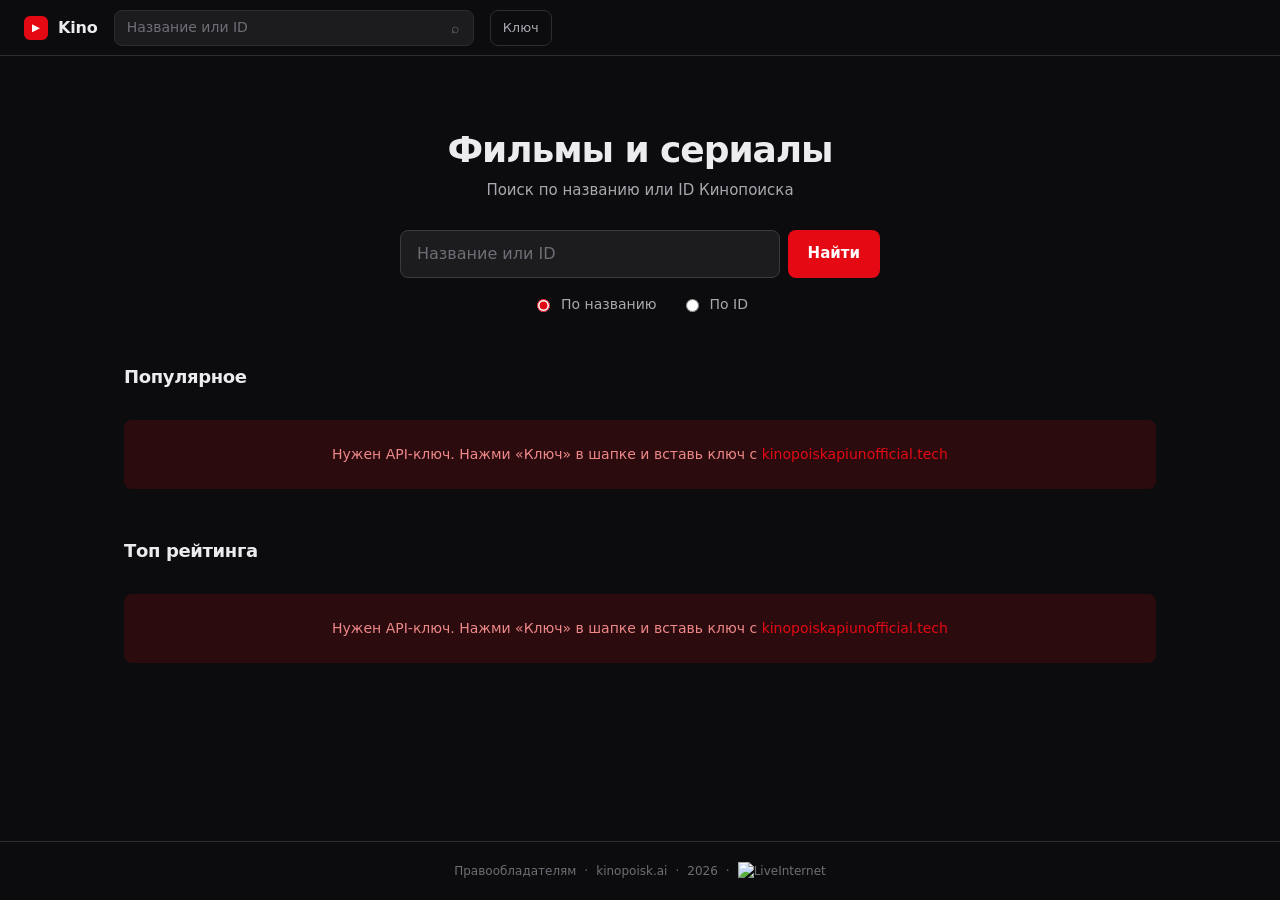
==== commit 7a2c3c9f: "feat: LiveInternet counter on all pages" ====
--- a/index.html
+++ b/index.html
@@ -84,6 +84,8 @@
       <span>kinopoisk.ai</span>
       <span>·</span>
       <span>2026</span>
+      <span>·</span>
+      <span id="liveinternet-counter"></span>
     </footer>
   </div>
 
@@ -102,5 +104,6 @@
   <script src="js/api.js"></script>
   <script src="js/ui.js"></script>
   <script src="js/home.js"></script>
+  <script src="js/liveinternet.js"></script>
 </body>
 </html>
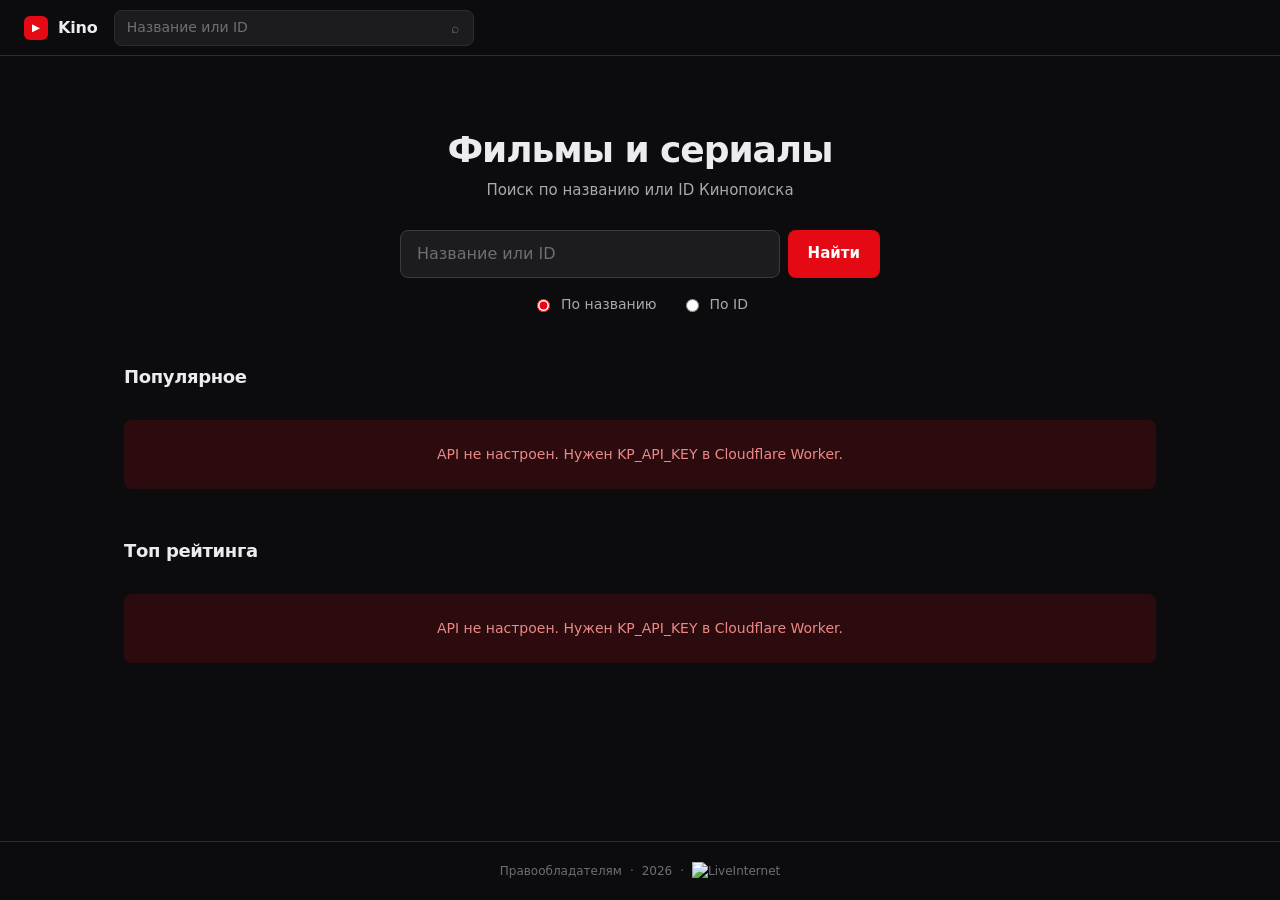
==== commit ebdab846: "fix: correct collection types, remove key UI, update copyright" ====
--- a/index.html
+++ b/index.html
@@ -20,7 +20,6 @@
         <input type="search" id="headerInput" placeholder="Название или ID" autocomplete="off">
         <button type="submit" aria-label="Искать">⌕</button>
       </form>
-      <button type="button" class="btn-key" id="btnKey">Ключ</button>
     </header>
 
     <main class="main">
@@ -81,24 +80,10 @@
     <footer class="footer">
       <a href="./copyright.html">Правообладателям</a>
       <span>·</span>
-      <span>kinopoisk.ai</span>
-      <span>·</span>
       <span>2026</span>
       <span>·</span>
       <span id="liveinternet-counter"></span>
     </footer>
-  </div>
-
-  <div id="keyModal" class="modal" hidden>
-    <div class="modal__box">
-      <h3>API-ключ</h3>
-      <p>Бесплатный ключ на <a href="https://kinopoiskapiunofficial.tech" target="_blank" rel="noopener">kinopoiskapiunofficial.tech</a>. Хранится только в этом браузере.</p>
-      <input type="text" id="keyInput" placeholder="Ключ" autocomplete="off">
-      <div class="modal__actions">
-        <button type="button" class="btn-primary" id="keySave">Сохранить</button>
-        <button type="button" class="btn-text" id="keyCancel">Отмена</button>
-      </div>
-    </div>
   </div>
 
   <script src="js/api.js"></script>
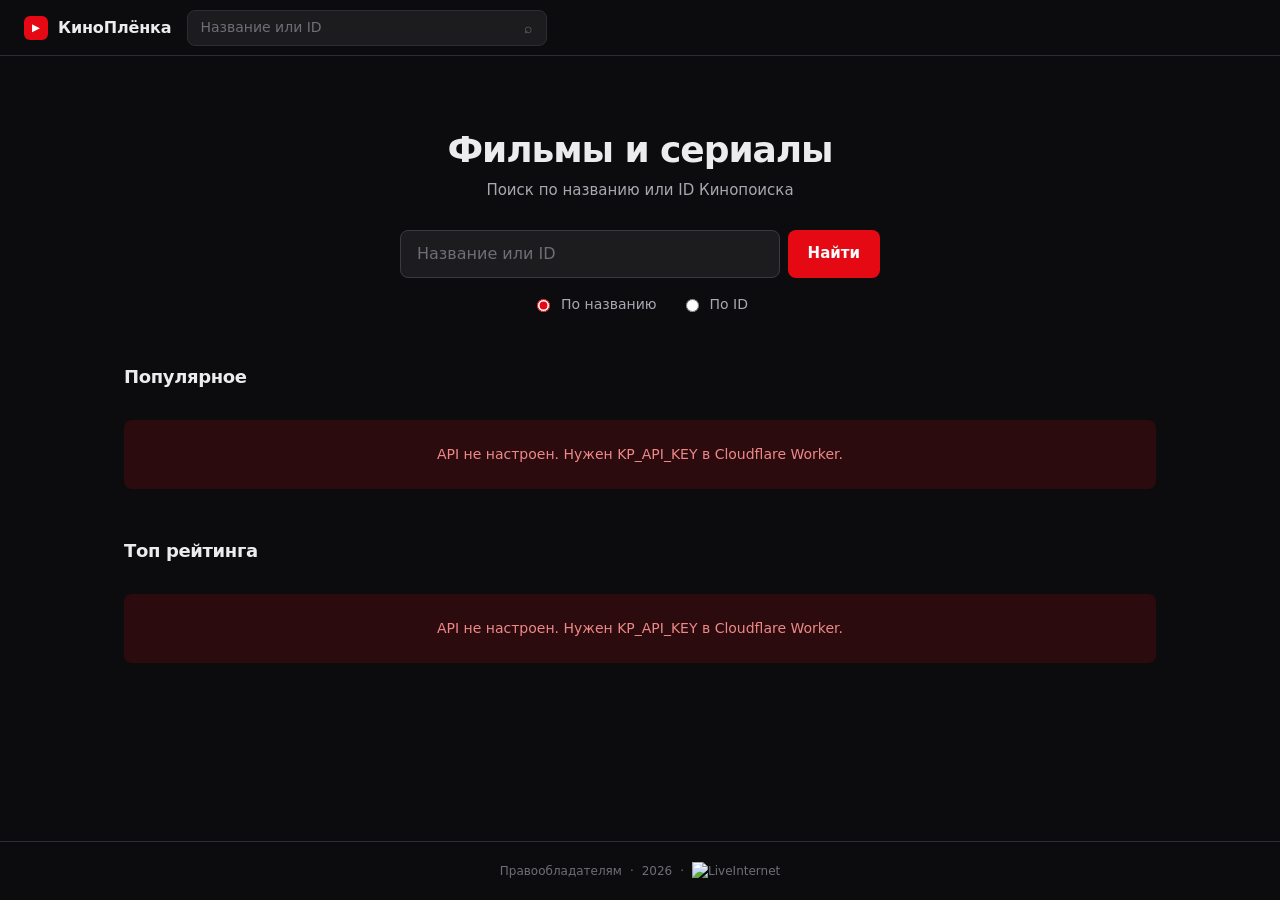
==== commit 99b18068: "brand: rename Kino → КиноПлёнка" ====
--- a/index.html
+++ b/index.html
@@ -4,8 +4,8 @@
   <meta charset="UTF-8">
   <meta name="viewport" content="width=device-width, initial-scale=1.0">
   <meta name="theme-color" content="#0c0c0e">
-  <meta name="description" content="Kino — каталог фильмов и сериалов">
-  <title>Kino</title>
+  <meta name="description" content="КиноПлёнка — каталог фильмов и сериалов">
+  <title>КиноПлёнка</title>
   <link rel="stylesheet" href="css/style.css">
   <link rel="icon" href="data:image/svg+xml,<svg xmlns='http://www.w3.org/2000/svg' viewBox='0 0 100 100'><rect width='100' height='100' rx='22' fill='%23e50914'/><polygon points='38,28 38,72 72,50' fill='white'/></svg>">
 </head>
@@ -14,7 +14,7 @@
     <header class="header">
       <a href="./" class="logo">
         <span class="logo__icon" aria-hidden="true">▶</span>
-        <span class="logo__text">Kino</span>
+        <span class="logo__text">КиноПлёнка</span>
       </a>
       <form class="header-search" id="headerSearch" role="search">
         <input type="search" id="headerInput" placeholder="Название или ID" autocomplete="off">
--- a/css/style.css
+++ b/css/style.css
@@ -6,24 +6,20 @@
 */
 
 :root {
-  /* Neutral ramp (warm black) */
   --bg: #0c0c0e;
   --bg-elevated: #141416;
   --bg-input: #1c1c1f;
   --border: #2c2c32;
   --border-strong: #3a3a42;
 
-  /* Text roles */
   --text: #ececef;
   --text-secondary: #a8a8b0;
   --text-tertiary: #6e6e76;
 
-  /* One accent */
   --accent: #e50914;
   --accent-hover: #ff1a24;
   --accent-muted: rgba(229, 9, 20, 0.14);
 
-  /* Scale: 4px */
   --r: 8px;
   --r-lg: 12px;
   --font: "Segoe UI", system-ui, -apple-system, Roboto, "Helvetica Neue", Arial, sans-serif;
@@ -54,7 +50,7 @@
   flex-direction: column;
 }
 
-/* ——— Header: quiet chrome ——— */
+/* Header */
 .header {
   display: flex;
   align-items: center;
@@ -139,26 +135,7 @@
 
 .header-search button:hover { color: var(--text-secondary); }
 
-.btn-key {
-  flex-shrink: 0;
-  height: 36px;
-  padding: 0 12px;
-  font: inherit;
-  font-size: 0.8125rem;
-  font-weight: 500;
-  color: var(--text-secondary);
-  background: transparent;
-  border: 1px solid var(--border);
-  border-radius: var(--r);
-  cursor: pointer;
-}
-
-.btn-key:hover {
-  color: var(--text);
-  border-color: var(--border-strong);
-}
-
-/* ——— Main ——— */
+/* Main */
 .main {
   flex: 1;
   width: 100%;
@@ -167,7 +144,7 @@
   padding: 32px 24px 64px;
 }
 
-/* ——— Hero ——— */
+/* Hero */
 .hero {
   text-align: center;
   padding: 40px 0 48px;
@@ -231,7 +208,7 @@
 
 .search-modes input { accent-color: var(--accent); }
 
-/* ——— Buttons ——— */
+/* Buttons */
 .btn-primary {
   display: inline-flex;
   align-items: center;
@@ -287,7 +264,7 @@
 
 .btn-text:hover { color: var(--text); }
 
-/* ——— Sections & grid ——— */
+/* Sections & grid */
 .section {
   margin-bottom: 48px;
 }
@@ -313,7 +290,7 @@
   gap: 20px 12px;
 }
 
-/* ——— Card: poster is the surface, chrome stays thin ——— */
+/* Card */
 .card {
   display: block;
   text-decoration: none;
@@ -390,7 +367,6 @@
   font-variant-numeric: tabular-nums;
 }
 
-/* Skeleton: no shimmer animation */
 .skeleton-card {
   aspect-ratio: 2 / 3;
   background: var(--bg-elevated);
@@ -412,7 +388,7 @@
   border-radius: var(--r);
 }
 
-/* ——— Film page ——— */
+/* Film page */
 .film-loading {
   text-align: center;
   padding: 80px 20px;
@@ -579,71 +555,7 @@
   font-size: 0.9375rem;
 }
 
-/* ——— Modal ——— */
-.modal {
-  position: fixed;
-  inset: 0;
-  background: rgba(0, 0, 0, 0.65);
-  display: flex;
-  align-items: center;
-  justify-content: center;
-  z-index: 100;
-  padding: 24px;
-}
-
-.modal[hidden] { display: none; }
-
-.modal__box {
-  background: var(--bg-elevated);
-  border: 1px solid var(--border);
-  border-radius: var(--r-lg);
-  padding: 24px;
-  width: 100%;
-  max-width: 400px;
-}
-
-.modal__box h3 {
-  margin: 0 0 8px;
-  font-size: 1.0625rem;
-  font-weight: 600;
-}
-
-.modal__box p {
-  margin: 0 0 16px;
-  font-size: 0.8125rem;
-  color: var(--text-secondary);
-  line-height: 1.5;
-}
-
-.modal__box input {
-  width: 100%;
-  height: 40px;
-  padding: 0 12px;
-  font: inherit;
-  font-size: 0.875rem;
-  color: var(--text);
-  background: var(--bg-input);
-  border: 1px solid var(--border);
-  border-radius: var(--r);
-  margin-bottom: 16px;
-  outline: none;
-}
-
-.modal__box input:focus {
-  border-color: var(--border-strong);
-}
-
-.modal__actions {
-  display: flex;
-  gap: 8px;
-}
-
-.modal__actions .btn-primary {
-  height: 40px;
-  font-size: 0.875rem;
-}
-
-/* ——— Footer ——— */
+/* Footer */
 .footer {
   padding: 20px 24px;
   text-align: center;
@@ -663,11 +575,79 @@
 
 .footer a:hover { color: var(--text-secondary); }
 
-/* ——— Responsive ——— */
+/* Responsive */
 @media (max-width: 640px) {
-  .header { padding: 0 16px; gap: 12px; }
-  .main { padding: 24px 16px 48px; }
-  .hero { padding: 24px 0 32px; }
+  .header {
+    padding: 0 16px;
+    gap: 12px;
+  }
+
+  .main {
+    padding: 20px 16px 48px;
+  }
+
+  .hero {
+    padding: 20px 0 28px;
+  }
+
+  .hero h1 {
+    font-size: 1.5rem;
+  }
+
+  .hero__sub {
+    margin-bottom: 20px;
+    font-size: 0.875rem;
+  }
+
+  /* Search: larger on mobile, stacked */
+  .search-box {
+    flex-direction: column;
+    gap: 10px;
+    max-width: none;
+    margin-bottom: 14px;
+  }
+
+  .search-box input {
+    height: 52px;
+    font-size: 1.0625rem;
+    padding: 0 16px;
+    border-radius: 10px;
+  }
+
+  .search-box .btn-primary {
+    height: 52px;
+    width: 100%;
+    font-size: 1rem;
+    border-radius: 10px;
+  }
+
+  .search-modes {
+    gap: 28px;
+    font-size: 0.9375rem;
+    padding-top: 2px;
+  }
+
+  .search-modes label {
+    gap: 10px;
+    min-height: 44px;
+  }
+
+  /* Keep compact search in header on mobile */
+  .header-search {
+    display: flex;
+    height: 40px;
+    max-width: none;
+  }
+
+  .header-search input {
+    font-size: 0.9375rem;
+    padding: 0 12px;
+  }
+
+  .header-search button {
+    width: 40px;
+    height: 40px;
+  }
 
   .film-layout {
     grid-template-columns: 1fr;
@@ -676,14 +656,17 @@
     gap: 20px;
   }
 
-  .film-poster-col { width: 140px; }
-  .film-desc { max-width: none; }
-  .film-actions { justify-content: center; }
-
-  .search-box { flex-direction: column; }
-  .search-box .btn-primary { height: 44px; }
-
-  .header-search { display: none; }
+  .film-poster-col {
+    width: 140px;
+  }
+
+  .film-desc {
+    max-width: none;
+  }
+
+  .film-actions {
+    justify-content: center;
+  }
 
   .grid {
     grid-template-columns: repeat(auto-fill, minmax(110px, 1fr));
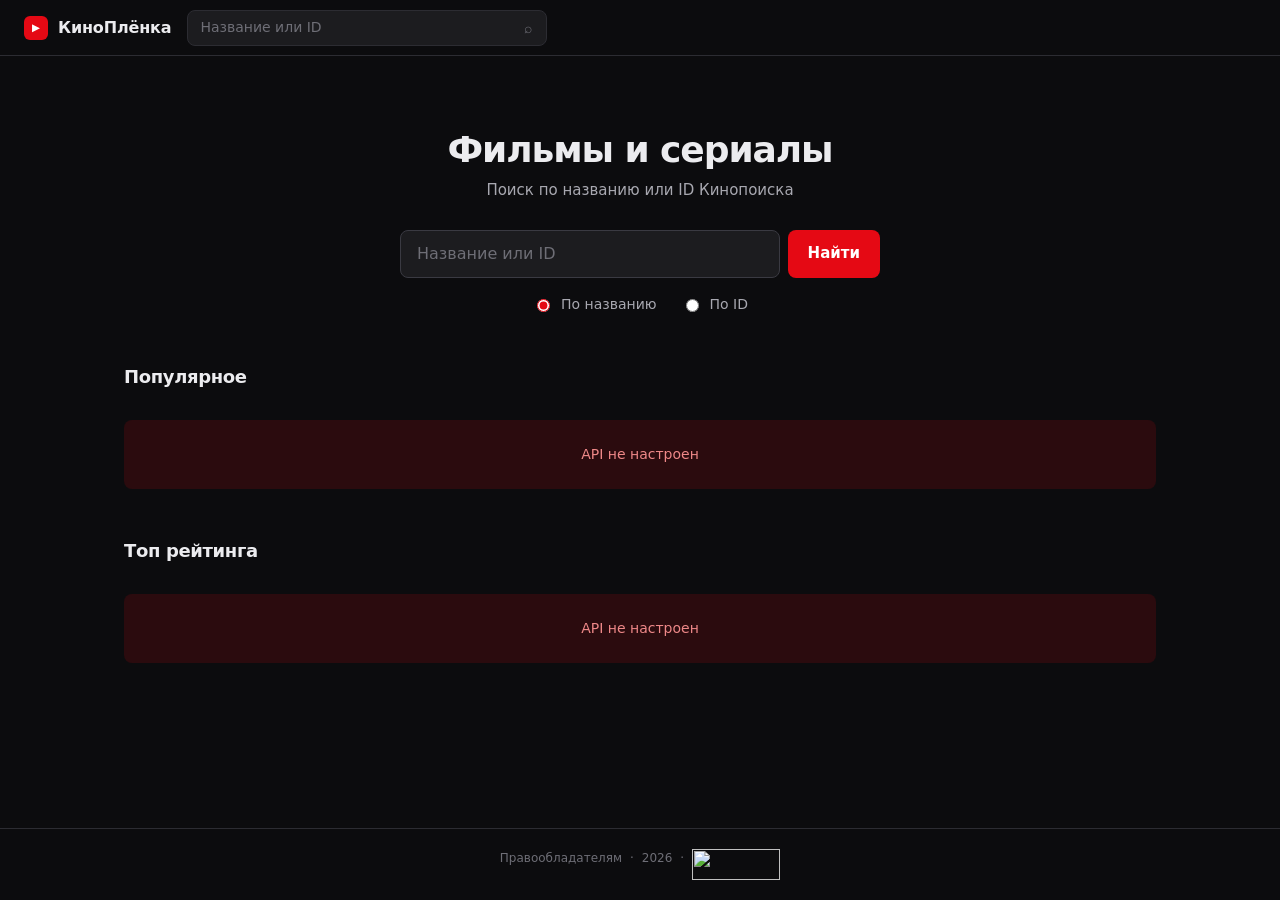
==== commit 7c9b04c8: "perf: fewer asset requests — bundled JS + long cache for css/js" ====
--- a/index.html
+++ b/index.html
@@ -86,9 +86,6 @@
     </footer>
   </div>
 
-  <script src="js/api.js"></script>
-  <script src="js/ui.js"></script>
-  <script src="js/home.js"></script>
-  <script src="js/liveinternet.js"></script>
+  <script src="js/app-home.js" defer></script>
 </body>
 </html>
